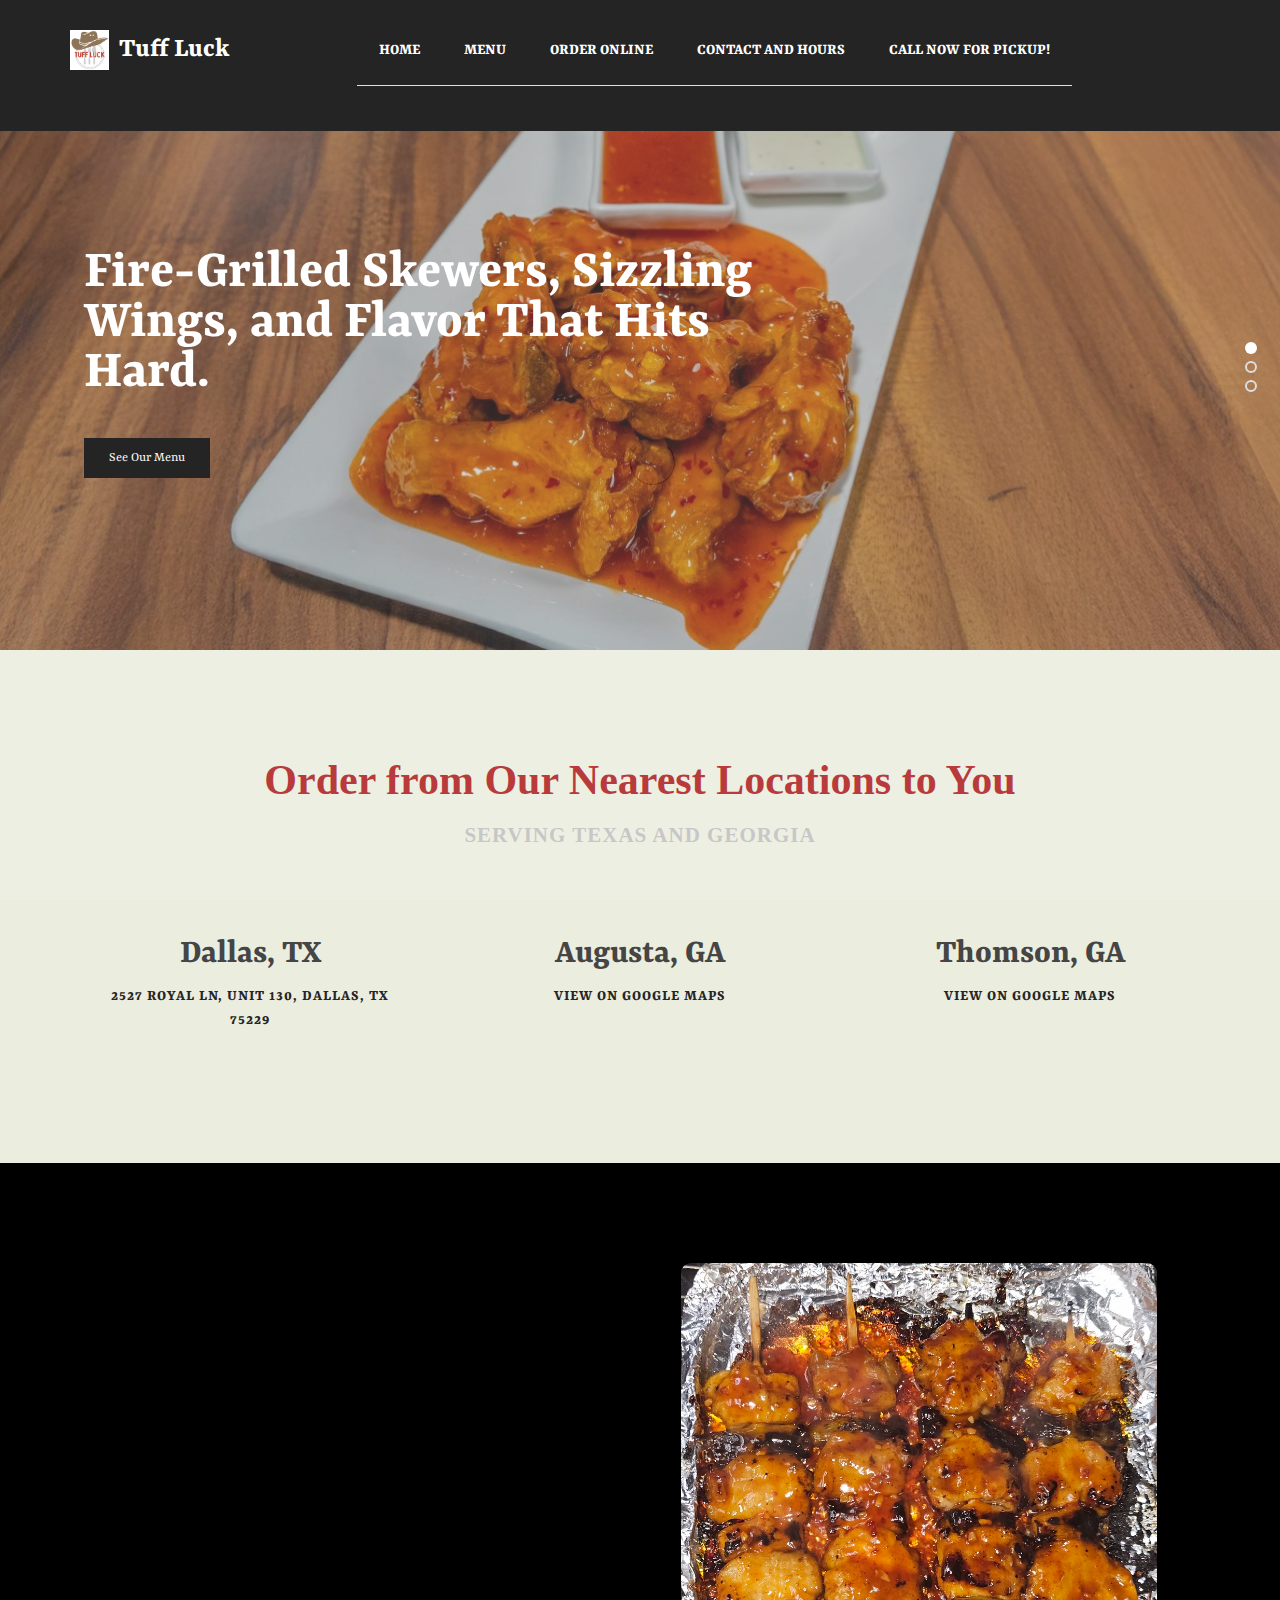
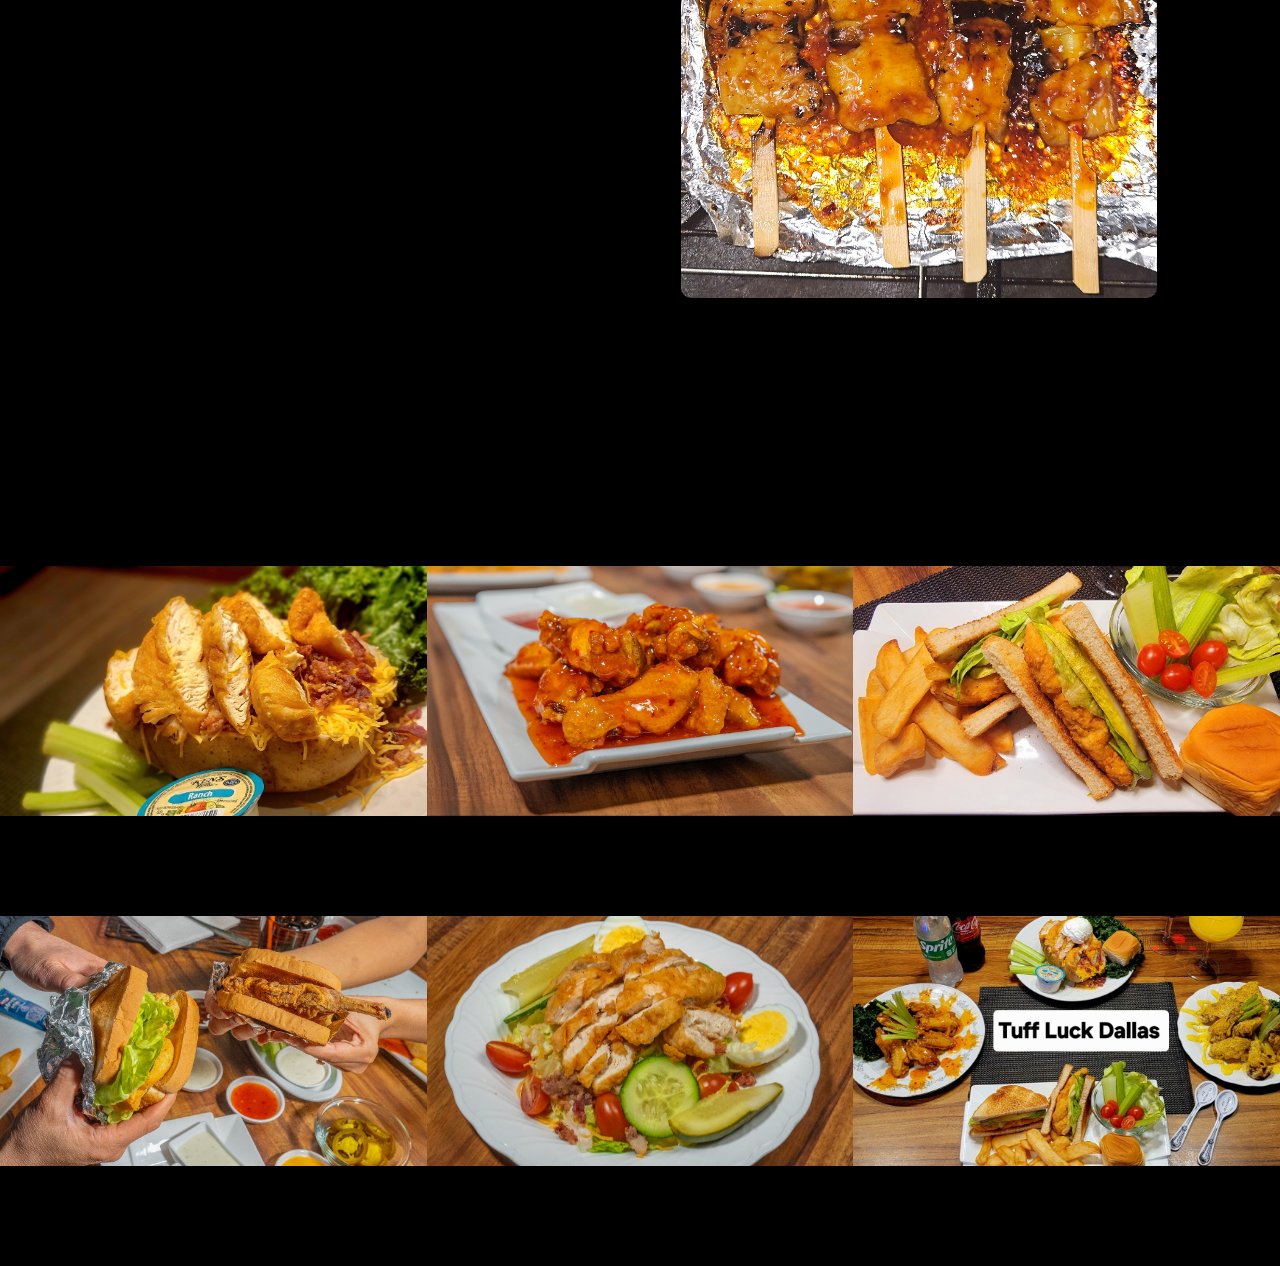
==== index.html @ 0a9823a7 "Update index.html" ====
<html lang="en"></html>
<head>

     <title>Tuff Luck</title>

     <meta charset="UTF-8">
     <meta http-equiv="X-UA-Compatible" content="IE=Edge">
     <meta name="description" content="">
     <meta name="keywords" content="">
     <meta name="author" content="">
     <meta name="viewport" content="width=device-width, initial-scale=1, maximum-scale=1">

     <link rel="stylesheet" href="css/bootstrap.min.css">
     <link rel="stylesheet" href="css/font-awesome.min.css">
     <link rel="stylesheet" href="css/animate.css">
     <link rel="stylesheet" href="css/owl.carousel.css">
     <link rel="stylesheet" href="css/owl.theme.default.min.css">
     <link rel="stylesheet" href="css/magnific-popup.css">

     <!-- MAIN CSS -->
     <link rel="stylesheet" href="css/templatemo-style.css">

</head>
<style>

@media (max-width: 768px) {
    #new-menu .row {
        flex-wrap: wrap; /* Allow items to wrap */
        flex-direction: column-reverse; /* Place the image below the text */
        text-align: center; /* Center align text */
    }

    #new-menu .col-md-6 {
        width: 100% !important; /* Make each section full width */
        padding: 0 15px; /* Add some padding */
    }

    #new-menu .menu-thumb img {
        max-width: 100%; /* Ensure image scales properly */
        height: auto;
        margin: 0 auto;
    }

    #new-menu h4 {
        font-size: 3em; /* Adjust font size for better mobile readability */
    }
}


     img {
     max-width: 100%;
     height: auto;
     }


      /* Navbar background color */
      .navbar {
            background-color: #a73535; /* Dark background color */
        }

        /* Navbar brand styling */
        .navbar-brand {
            display: flex;
            align-items: center;
            font-size: 6vw; /* Dynamically scale the font size */
        }

        .navbar-brand img {
            max-height: 40px;
            margin-right: 10px;
        }
        li {
    margin-bottom: 20px;
    padding-bottom: 10px;
    border-bottom: 1px solid #ddd;
}




        /* Mobile-friendly adjustments */
        @media (max-width: 768px) {
            .navbar-brand {
                font-size: 7vw; /* Adjust for smaller screens */
            }
        }

        @media (max-width: 480px) {
            .navbar-brand {
                font-size: 8vw; /* Make logo text smaller for very small screens */
            }
        }

     /* Ensure carousel images also resize well */
     .owl-carousel .item img {
     width: 100%;
     height: auto;
     }

     .section-title h2 {
    color: rgb(173, 26, 26) !important; /* Ensures text color changes */
}

/* Change font color of Top Signature Dishes */
#menu .section-title h2 {
    color: #ffffff !important; /* Dark red color */
}


#team {
        background-color: #ebeddf; /* Change to your desired color */
        background-size: cover;
    }


     

     

</style>
<body>

     <!-- PRE LOADER -->
     <section class="preloader">
          <div class="spinner">

               <span class="spinner-rotate"></span>
               
          </div>
     </section>


     <!-- MENU -->
     <section class="navbar custom-navbar navbar-fixed-top" role="navigation">
          <div class="container">

               <div class="navbar-header">
                    <button class="navbar-toggle" data-toggle="collapse" data-target=".navbar-collapse">
                         <span class="icon icon-bar"></span>
                         <span class="icon icon-bar"></span>
                         <span class="icon icon-bar"></span>
                    </button>

                      <!-- Logo Text Here with Logo Image -->
                <a href="index.html" class="navbar-brand">
                    <img src="images/logo.png" alt="Tuff Luck Logo" style= "color: rgb(236, 231, 156)">Tuff Luck
                </a>
            </div>
               <!-- MENU LINKS -->
               <div class="collapse navbar-collapse">
                    <ul class="nav navbar-nav navbar-nav-first">
                         <li><a href="index.html" class="smoothScroll">Home</a></li>
                         <li><a href="menu.html" class="smoothScroll">Menu</a></li>
                         <li><a href="order.html" class="smoothScroll">Order Online</a></li>
                         <li><a href="hours.html" class="smoothScroll">Contact and Hours</a></li>
                         <li><a href="tel:+2142380145" class="smoothScroll">Call Now For Pickup!</a></li>

                         
                    </ul>

                    
               </div>

          </div>
     </section>

     


     <!-- HOME -->
     <section id="home" class="slider" data-stellar-background-ratio="0.5">
          <div class="row">
                    <div class="owl-carousel owl-theme">
                         <div class="item item-first">
                              <div class="caption">
                                   <div class="container">
                                        <div class="col-md-8 col-sm-12">
                                             <h1>Fire-Grilled Skewers, Sizzling Wings, and Flavor That Hits Hard. </h1>
                                             <a href="menu.html" class="section-btn btn btn-default smoothScroll">See Our Menu</a>
                                        </div>
                                   </div>
                              </div>
                         </div>

                         <div class="item item-second">
                              <div class="caption">
                                   <div class="container">
                                        <div class="col-md-8 col-sm-12">
                                             <h3>Want to pickup or get it delivered?</h3>
                                             <h1>We offer delivering top-notch meals like korean chicken skewers, juicy wings, loaded potatoes, and more straight to your door.</h1>
                                             <a href="order.html" class="section-btn btn btn-default smoothScroll">Order Now</a>
                                        </div>
                                   </div>
                              </div>
                         </div>

                         <div class="item item-third">
                              <div class="caption">
                                   <div class="container">
                                        <div class="col-md-8 col-sm-12">
                                             <h3>View Our Hours</h3>
                                             <h1>Casual Dining, Bold Bites—Pull Up a Seat & Dig In.</h1>
                                             <a href="hours.html" class="section-btn btn btn-default smoothScroll">Hours</a>
                                        </div>
                                   </div>
                              </div>
                         </div>
                    </div>

          </div>
     </section>


 
<!-- TEAM -->
<section id="team" data-stellar-background-ratio="0.5">
     <div class="container">
          <div class="row">

               <div class="col-md-12 col-sm-12">
                    <div class="section-title wow fadeInUp" data-wow-delay="0.1s" style="font-family: Optima;">
                         <h2>Order from Our Nearest Locations to You</h2>
                         <h4>Serving Texas and Georgia</h4>
                    </div>
               </div>

               <div class="col-md-4 col-sm-4">
                    <div class="team-info">
                        <h3>Dallas, TX</h3>
                        <p><a href="https://maps.app.goo.gl/LNGRseP69f5DYetS9" target="_blank">2527 Royal Ln, UNIT 130, Dallas, TX 75229</a></p>
                    </div>
                </div>

                <div class="col-md-4 col-sm-4">
                    <div class="team-info">
                        <h3>Augusta, GA</h3>
                        <p><a href="https://www.google.com/maps?q=Augusta,+GA" target="_blank">View on Google Maps</a></p>
                    </div>
                </div>

                <div class="col-md-4 col-sm-4">
                    <div class="team-info">
                        <h3>Thomson, GA</h3>
                        <p><a href="https://www.google.com/maps?q=Thomson,+GA" target="_blank">View on Google Maps</a></p>
                    </div>
                </div>

          </div>
     </div>
</section>


<!-- NEW MENU ITEM -->
<section id="new-menu" data-stellar-background-ratio="0.5" style="padding-top: 100px;padding-bottom: 30px;">
     <div class="container">
         <div class="row" style="display: flex; align-items: center; flex-wrap: nowrap;">
             <!-- Text Column -->
             <div class="col-md-6" style="text-align: left; padding-right: 5%; padding-left: 2%; flex: 1;">
                 <div class="section-title wow fadeInUp" data-wow-delay="0.1s">
                     <h2 style="color: rgb(236, 231, 156) !important; font-size: 1.7em; font-family: Optima;">
                         <i>Introducing Our Latest Korean Streetfood Creation - </i>
                     </h2>
                     <h4 style="color: rgb(255, 255, 255); font-size: 5em; text-transform: none;">
                         Angry Fire Chicken Skewers
                     </h4>
                     <h2 style="color: rgb(255, 112, 72) !important; font-size: 2em; font-family: Optima;">
                         inspired by the spice and tang of cultural Korean flavours.
                     </h2>
                 </div>
             </div>
 
             <!-- Image Column -->
             <div class="col-md-6" style="display: flex; justify-content: flex-end; flex: 1;">
                 <div class="menu-thumb">
                     <a href="images/IMG_3928.JPG" class="image-popup" title="Angry Fire Chicken Skewers">
                         <img src="images/IMG_3928.JPG" class="img-responsive" alt="Angry Fire Chicken Skewers" 
                              style="max-width: 90%; height: auto; object-fit: contain; border-radius: 10px;">
                     </a>
                 </div>
             </div>
         </div>
     </div>
 </section>
 
 
 
                <!-- Menu Item 2 -->
               
                <!-- Menu Item 3 -->
              
                </div>
            </div>
    </section>
    
   


     <!-- MENU-->
     <section id="menu" data-stellar-background-ratio="0.5">
          <div class="container">
               <div class="row">

                    <div class="col-md-12 col-sm-12">
                         <div class="section-title wow fadeInUp" data-wow-delay="0.1s">
                              <h2>Top Signature Dishes</h2>
                              <h4>Lunch & Dining</h4>
                         </div>
                    </div>

                    <div class="col-md-4 col-sm-6">
                         <!-- MENU THUMB -->
                         <div class="menu-thumb">
                              <a href="images/IMG2249.JPG" class="image-popup" title="American Breakfast">
                                   <img src="images/IMG2249.JPG" class="img-responsive" alt="">

                                   <div class="menu-info">
                                        <div class="menu-item">
                                             <h3>Fried Chicken Tater</h3>
                                             <p>Potato / Cheese / Bacon / Fried Chicken / Butter</p>
                                        </div>
                                        <div class="menu-price">
                                             <span>$12.99</span>
                                        </div>
                                   </div>
                              </a>
                         </div>
                    </div>

                    <div class="col-md-4 col-sm-6">
                         <!-- MENU THUMB -->
                         <div class="menu-thumb">
                              <a href="images/IMG2235.JPG" class="image-popup" title="Self-made Salad">
                                   <img src="images/IMG2235.JPG" class="img-responsive" alt="">

                                   <div class="menu-info">
                                        <div class="menu-item">
                                             <h3>10 Piece Wings</h3>
                                             <p>Fried Wings / Sauce of Choice</p>
                                        </div>
                                        <div class="menu-price">
                                             <span>$12.49</span>
                                        </div>
                                   </div>
                              </a>
                         </div>
                    </div>

                    <div class="col-md-4 col-sm-6">
                         <!-- MENU THUMB -->
                         <div class="menu-thumb">
                              <a href="images/IMG2246.JPG" class="image-popup" title="Chinese Noodle">
                                   <img src="images/IMG2246.JPG" class="img-responsive" alt="">

                                   <div class="menu-info">
                                        <div class="menu-item">
                                             <h3>Fried Chicken Sandwich</h3>
                                             <p>Fried Chicken / Lettuce / Pickle / Fries</p>
                                        </div>
                                        <div class="menu-price">
                                             <span>$7.39</span>
                                        </div>
                                   </div>
                              </a>
                         </div>
                    </div>

                    <div class="col-md-4 col-sm-6">
                         <!-- MENU THUMB -->
                         <div class="menu-thumb">
                              <a href="images/IMG2236.JPG" class="image-popup" title="Rice Soup">
                                   <img src="images/IMG2236.JPG" class="img-responsive" alt="">

                                   <div class="menu-info">
                                        <div class="menu-item">
                                             <h3>Pork Chop Sandwich</h3>
                                             <p>Fried Pork Chop</p>
                                        </div>
                                        <div class="menu-price">
                                             <span>$7.39</span>
                                        </div>
                                   </div>
                              </a>
                         </div>
                    </div>

                    <div class="col-md-4 col-sm-6">
                         <!-- MENU THUMB -->
                         <div class="menu-thumb">
                              <a href="images/SALAD.png" class="image-popup" title="Project title">
                                   <img src="images/SALAD.png" class="img-responsive" alt="">

                                   <div class="menu-info">
                                        <div class="menu-item">
                                             <h3>Fried Chicken Salad</h3>
                                             <p> Chicken / Cheese / Bacon Bits / Toppings </p>
                                        </div>
                                        <div class="menu-price">
                                             <span>$11.59</span>
                                        </div>
                                   </div>
                              </a>
                         </div>
                    </div>

                    <div class="col-md-4 col-sm-6">
                         <!-- MENU THUMB -->
                         <div class="menu-thumb">
                              <a href="images/IMG2251.JPG" class="image-popup" title="Project title">
                                   <img src="images/IMG2251.JPG" class="img-responsive" alt="">

                                   <div class="menu-info">
                                        <div class="menu-item">
                                             <h3>Dinner For All</h3>
                                             <p>Wings, Fried Chicken Tater, Honey Mustard Wings, Fried Chicken Sandwich</p>
                                        </div>
                                        <div class="menu-price">
                                        </div>
                                   </div>
                              </a>
                         </div>
                    </div>


               </div>
          </div>
     </section>



     <!-- SCRIPTS -->
     <script src="js/jquery.js"></script>
     <script src="js/bootstrap.min.js"></script>
     <script src="js/jquery.stellar.min.js"></script>
     <script src="js/wow.min.js"></script>
     <script src="js/owl.carousel.min.js"></script>
     <script src="js/jquery.magnific-popup.min.js"></script>
     <script src="js/smoothscroll.js"></script>
     <script src="js/custom.js"></script>

</body>
</html>
---- css/templatemo-style.css ----
/*

Eatery Cafe Template 

http://www.templatemo.com/tm-515-eatery

*/

@import url('https://fonts.googleapis.com/css2?family=Rasa:wght@400;700&display=swap');


  body {
    background-color: #000000; /* Black background */
    color: #ffffff; /* White text */
    font-family: 'Rasa', serif;
    overflow-x: hidden;
}

h1, h2, h3, p {
  color: #ffffff; /* Ensures all text is white */
}

a {
  color: #00ffff; /* Light blue links for visibility */
}

button {
  background-color: #000000; /* Dark gray buttons */
  color: #ffffff; /* White text on buttons */
  border: 1px solid #ffffff; /* White border for contrast */
}

.navbar {
  background-color: #000000 !important; /* Black background */
  color: #ffffff !important; /* White text */
}

.navbar a, .navbar-brand, .nav-link {
  color: #ffffff !important; /* White text for links */
}

.navbar a:hover, .nav-link:hover {
  color: #8b1b0c !important; /* Light blue on hover */
}






/*---------------------------------------
   TYPOGRAPHY              
-----------------------------------------*/

h1,h2,h3,h4,h5,h6 {
  font-weight: bold;
  line-height: inherit;
}

h1 {
  color: #252525;
  font-size: 4em;
  line-height: 50px;
}

h2 {
  color: #ffffff;
  font-size: 3em;
  padding-bottom: 10px;
}

h3 {
  font-size: 2.5em;
  margin-bottom: 0;
}

h3,
h3 a {
  color: #454545;
}

p {
  color: #757575;
  font-size: 16px;
  font-weight: normal;
  line-height: 24px;
}



/*---------------------------------------
   GENERAL               
-----------------------------------------*/

html{
  -webkit-font-smoothing: antialiased;
}

a {
  color: #252525;
  -webkit-transition: 0.5s;
  transition: 0.5s;
  text-decoration: none !important;
}

a:hover, a:active, a:focus {
  color: #ce3232;
  outline: none;
}

::-webkit-scrollbar{
  width: 8px;
  height: 8px;
}

::-webkit-scrollbar-thumb {
  cursor: pointer;
  background: #000000;
}

.section-title {
  padding-bottom: 40px;
}

.section-title h2 {
  margin: 0;
}

.section-title h4 {
  color: #bfbdbd;
  font-size: 13px;
  letter-spacing: 1px;
  text-transform: uppercase;
  margin-top: 0;
}

.overlay {
  background: rgba(0,0,0,0.5);
  position: absolute;
  top: 0;
  right: 0;
  bottom: 0;
  left: 0;
  width: 100%;
  height: 100%;
}

section {
  position: relative;
  padding: 100px 0;
}

.team-info p a {
  font-size: 1.3em; /* Adjust size as needed */
  font-weight: bold;
}
#team .section-title h4 {
  font-size: 1.5em; /* Adjust this value as needed */
  font-weight: bold; /* Optional: make it stand out even more */
}



#team, 
#menu,
#testimonial {
  text-align: center;
}

.about-image img,
.team-thumb img {
  width: 100%;
}

#google-map iframe {
  border: 0;
  width: 100%;
  height: 390px;
}



/*---------------------------------------
   BUTTONS               
-----------------------------------------*/

.section-btn {
  background: #070707;
  border-radius: 0;
  border: 0;
  color: #f9f9f9;
  font-size: inherit;
  font-weight: normal;
  padding: 10px 25px;
  transition: 0.5s 0.2s;
}



/*---------------------------------------
     PRE LOADER              
-----------------------------------------*/

.preloader {
  position: fixed;
  top: 0;
  left: 0;
  width: 100%;
  height: 100%;
  z-index: 99999;
  display: flex;
  flex-flow: row nowrap;
  justify-content: center;
  align-items: center;
  background: none repeat scroll 0 0 #ffffff;
}

.spinner {
  border: 1px solid transparent;
  border-radius: 3px;
  position: relative;
}

.spinner:before {
  content: '';
  box-sizing: border-box;
  position: absolute;
  top: 50%;
  left: 50%;
  width: 45px;
  height: 45px;
  margin-top: -10px;
  margin-left: -10px;
  border-radius: 50%;
  border: 1px solid #575757;
  border-top-color: #ffffff;
  animation: spinner .9s linear infinite;
}

@-webkit-@keyframes spinner {
  to {transform: rotate(360deg);}
}

@keyframes spinner {
  to {transform: rotate(360deg);}
}



/*---------------------------------------
    MENU              
-----------------------------------------*/

.custom-navbar {
  border: none;
  margin-bottom: 0;
  padding: 25px 0;
}

.custom-navbar .navbar-brand {
  color: #ffffff;
  font-size: 28px;
  font-weight: bold;
}

.custom-navbar .navbar-brand span {
  color: #ce3232;
}

.top-nav-collapse {
  background: #ffffff;
}

.custom-navbar .navbar-nav.navbar-nav-first {
  margin-left: 8em;
}

.custom-navbar .navbar-nav.navbar-right li a {
  padding-right: 12px;
  padding-left: 12px;
}

.custom-navbar .navbar-nav.navbar-right .section-btn {
  display: inline-block;
  margin: 0.2em 0 0 1em;
}

.custom-navbar .navbar-nav.navbar-right .section-btn:hover {
  background: #292929;
  color: #ffffff;
}

.custom-navbar .navbar-nav.navbar-right .section-btn:focus {
  color: #ffffff;
}

.custom-navbar .navbar-nav.navbar-right .section-btn a {
  padding: 10px 25px;
}

.custom-navbar .nav .section-btn a:hover {
  color: #ffffff;
}

.custom-navbar .nav li a {
  font-size: 16px;
  font-weight: bold;
  color: #ffffff;
  padding-right: 22px;
  padding-left: 22px;
  text-transform: uppercase;
}

.custom-navbar .nav li a:hover {
  background: transparent;
  color: #ce3232;
}

.custom-navbar .navbar-nav > li > a:hover,
.custom-navbar .navbar-nav > li > a:focus {
  background-color: transparent;
}

.custom-navbar .nav li.active > a {
  background-color: transparent;
  color: #ce3232;
}

.custom-navbar .navbar-toggle {
  border: none;
  padding-top: 10px;
}

.custom-navbar .navbar-toggle {
  background-color: transparent;
}

.custom-navbar .navbar-toggle .icon-bar {
  background: #252525;
  border-color: transparent;
}

@media(min-width:768px) {
  .custom-navbar {
    border-bottom: 0;
    background: 0 0; 
  }

  .custom-navbar.top-nav-collapse {
    background: #ffffff;
    -webkit-box-shadow: 0 1px 30px rgba(0, 0, 0, 0.1);
    -moz-box-shadow: 0 1px 30px rgba(0, 0, 0, 0.1);
    box-shadow: 0 1px 30px rgba(0, 0, 0, 0.1);
    padding: 12px 0;
  }

  .top-nav-collapse .navbar-brand {
    color: #454545;
  }

  .top-nav-collapse .nav li a {
    color: #575757;
  }

  .top-nav-collapse .nav .section-btn a {
    color: #ffffff;
  }
}



/*---------------------------------------
    HOME              
-----------------------------------------*/

#home {
  padding: 0;
}
.menu-thumb img {
  height: 250px; /* Ensures all images have the same height */
  object-fit: cover; /* Crops the image if necessary */
  width: 100%;
}
.menu-thumb {
  min-height: 350px;
}


#home h1 {
  color: #ffffff;
  padding-bottom: 30px;
}

#home h3 {
  color: #f9f9f9;
  font-size: 18px;
  line-height: inherit;
  letter-spacing: 2px;
  text-transform: uppercase;
  margin: 0;
}

@media (min-width: 768px) {
  .slider .col-md-8 {
    padding-left: 0;
  }
}

.slider .owl-dots {
  position: absolute;
  top: 50%;
  right: 2em;
  justify-content: center;
}

.owl-theme .owl-dots .owl-dot {
  display: block;
}

.owl-theme .owl-dots .owl-dot span {
  width: 12px;
  height: 12px;
  margin: 7px 10px;
  border: 2px solid #d9d9d9;
  background: transparent;
  display: block;
  -webkit-backface-visibility: visible;
  transition: opacity 200ms ease;
  border-radius: 30px;
}

.owl-theme .owl-dots .owl-dot.active span, .owl-theme .owl-dots .owl-dot:hover span {
  background-color: #ffffff;
  border-color: transparent;
}

.slider .caption {
  display: flex;
  justify-content: center;
  flex-direction: column;
  text-align: left;
  background-color: rgba(20,20,20,0.2);
  height: 100%;
  color: #fff;
  cursor: e-resize;
  padding: 4em 0 0 2em;
}

.slider .item {
  background-position: inherit;
  background-repeat: no-repeat;
  background-attachment: local;
  background-size: cover;
  height: 650px;
}

.slider .item-first {
  background-image: url(../images/IMG2234.JPG);
}

.slider .item-second {
  background-image: url(../images/IMG2249.JPG);
}

.slider .item-third {
  background-image: url(../images/IMG2236.JPG);
}


.slider .item-first .section-btn {
  background: #000000;
}

.slider .item-first .section-btn:hover {
  background: #6e0000;
  color: white
}

.slider .item-second .section-btn {
  background: #000000;
}

.slider .item-second .section-btn:hover {
  background: #6e0000;
  color: white

}

.slider .item-third .section-btn {
  background: #000000;
}

.slider .item-third .section-btn:hover,
.slider .item-third .section-btn:focus {
  background: #6e0000;
  color: #ffffff;
}



/*---------------------------------------
    ABOUT              
-----------------------------------------*/

#about {
  padding-bottom: 0;
}

.about-info {
  padding: 0 6em 5em 0;
}

.about-info .section-title {
  padding-bottom: 20px;
}

.about-image {
  position: absolute;
}



/*---------------------------------------
    TEAM              
-----------------------------------------*/

#team {
  background: #f9f9f9;
}

.team-thumb {
  position: relative;
  overflow: hidden;
  cursor: pointer;
}

.team-info {
  padding: 10px 30px 20px 30px;
}

.team-thumb .team-hover {
  position: absolute;
  background: #1c1c1c;
  width: 100%;
  height: 100%;
  top: 0;
  right: 0;
  bottom: 0;
  left: 0;
  text-align: center;
  opacity: 0;
  transform: translateY(100%);
  transition: 0.5s 0.2s;
}

.team-thumb:hover .team-hover {
  opacity: 0.95;
  transition-delay: 0.3s;
  transform: translateY(0);
}

.team-thumb img {
  transition: 0.5s 0.2s;
}

.team-thumb:hover img {
  transform: scale(1.2);
}

.team-thumb .social-icon li a {
  background: #292929;
  border-radius: 100%;
  width: 50px;
  height: 50px;
  line-height: 50px;
  color: #d9d9d9;
  font-size: 20px;
  margin: 15px 5px 0 5px;
}

.team-thumb .team-item {
  position: absolute;
  top: 50%;
  left: 50%;
  -webkit-transform: translate(-50%,-50%);
  -moz-transform: translate(-50%,-50%);
  transform: translate(-50%,-50%);
}

.team-item h4 {
  color: #ffffff;
}

.team-info p {
  color: #bfbdbd;
  font-size: 12px;
  font-weight: bold;
  letter-spacing: 1px;
  text-transform: uppercase;
  margin-top: 5px;
}



/*---------------------------------------
   MENU              
-----------------------------------------*/

#menu {
  padding-bottom: 0;
}

#menu .container {
  width: 100%;
}

#menu .col-md-4 {
  margin: 0;
  padding: 0;
}

.menu-thumb img {
  width: 100%;
  transition: 0.5s;
}

.menu-thumb:hover img {
  transform: scale(1.15);
}

#menu .menu-thumb {
  overflow: hidden;
  position: relative;
  cursor: pointer;
  width: 102%;
}

.menu-thumb .menu-info {
  position: absolute;
  top: 60%;
  left: 0px;
  right: 0px;
  bottom: 0px;
  text-align: left;
  padding: 25px 30px;
  transition: 0.5s 0.2s;
}

.menu-info .menu-item {
  float: left;
}

.menu-info .menu-price {
  float: right;
}

.menu-info .menu-price span {
  font-size: 20px;
  font-weight: bold;
  line-height: normal;
  display: block;
  margin-top: 10px;
}

.menu-thumb .menu-info h3,
.menu-thumb .menu-info p,
.menu-thumb .menu-info span {
  transform: translateY(100%);
  opacity: 0;
  display: block;
  transition: 0.5s 0.2s;
  color: #ffffff;
  z-index: 2;
  position: relative;
}

.menu-thumb .menu-info h3 {
  margin-top: 0;
}

.menu-thumb .menu-info p {
  color: #d9d9d9;
  text-transform: uppercase;
  font-size: 10px;
  font-weight: bold;
  letter-spacing: 1px;
}

.menu-thumb:hover .menu-info h3,
.menu-thumb:hover .menu-info p,
.menu-thumb:hover .menu-info span {
  transform: translateY(0px);
  opacity: 1;
}

.menu-thumb:hover .menu-info {
  background: rgba(0,0,0,0.8);
}



/*---------------------------------------
    TESTIMONIAL             
-----------------------------------------*/

#testimonial {
  background: url('../images/testimonial-bg.jpg') center center no-repeat;
  background-size: cover;
}

#testimonial .owl-dots {
  position: relative;
  top: 0;
  right: 0;
  justify-content: center;
}

#testimonial .owl-theme .owl-dots .owl-dot,
#testimonial .owl-theme .owl-dots .owl-dot span {
  display: inline-block;
}

#testimonial .owl-theme .owl-dots .owl-dot span {
  margin: 20px 5px;
}

#testimonial h2 {
  color: #ffffff;
}

#testimonial p,
.tst-author h4,
.tst-author span {
  display: inline;
}

#testimonial p {
  color: #d9d9d9;
  font-size: 20px;
  line-height: 35px;
}

.tst-author {
  margin-top: 20px;
}

.tst-author h4,
.tst-author span {
  color: #b2b2b2;
}

.tst-author span {
  margin-left: 5px;
}



/*---------------------------------------
    CONTACT             
-----------------------------------------*/

#contact .section-title {
  padding-bottom: 0;
}

#contact .text-success,
#contact .text-danger {
  display: none;
}

#contact .form-control {
  background: transparent;
  border: 0;
  border-bottom: 1px solid #dddddd;
  border-radius: 0;
  box-shadow: none;
  font-size: 14px;
  font-weight: normal;
  margin-bottom: 15px;
  transition: all ease-in-out 0.4s;
}

#contact .form-control:hover,
#contact .form-control:focus {
  border-bottom-color: #c9c9c9;
}

#contact input {
  height: 55px;
}

#contact button#cf-submit {
  background: #0f0f0f;
  border-radius: 0;
  border: 0;
  color: #ffffff;
  font-weight: bold;
  height: 50px;
}

#contact button#cf-submit:hover {
  background: #000000;
  color: #ffffff;
}



/*---------------------------------------
   FOOTER              
-----------------------------------------*/

footer {
  border-top: 1px solid rgba(0,0,0,0.05);
  padding: 120px 0;
  padding-bottom: 80px;
}

footer .section-title {
  padding-bottom: 10px;
}

footer h2 {
  font-size: 20px;
}

footer a,
footer p {
  color: #909090;
}

footer strong {
  color: #d9d9d9;
}

footer address p {
  margin-bottom: 0;
}

.footer-info,
footer .social-icon {
  margin-top: 20px;
}

.footer-open-hour {
  background: #ce3232;
  background: url('../images/footer-open-hour-bg.jpg') center center no-repeat;
  background-size: cover;
  border-radius: 20px;
  margin-top: 0;
  padding: 40px 0 40px 80px;
  overflow: hidden;
  position: relative;
  z-index: 22;
  right: 20px;
  bottom: 20px;
}

.footer-open-hour::after {
  background: rgba(29,29,29,0.85);
  content: "";
  position: absolute;
  top: 0;
  right: 0;
  bottom: 0;
  left: 0;
  width: 100%;
  height: 100%;
  z-index: -2222;
}

.footer-open-hour h2 {
  color: #ffffff;
}

.footer-open-hour p {
  color: #d9d9d9;
}

.footer-open-hour strong {
  color: #f9f9f9;
}



/*---------------------------------------
   SOCIAL ICON              
-----------------------------------------*/

.social-icon {
  position: relative;
  padding: 0;
  margin: 0;
}

.social-icon li {
  display: inline-block;
  list-style: none;
  margin-bottom: 5px;
}

.social-icon li a {
  border-radius: 100px;
  color: #ce3232;
  font-size: 15px;
  width: 35px;
  height: 35px;
  line-height: 35px;
  text-decoration: none;
  text-align: center;
  transition: all 0.4s ease-in-out;
  position: relative;
}

.social-icon li a:hover {
  background: #ce3232;
  color: #ffffff;
}



/*---------------------------------------
   RESPONSIVE STYLES              
-----------------------------------------*/

@media screen and (max-width: 1170px) {
  .custom-navbar .navbar-nav.navbar-nav-first {
    margin-left: inherit;
  }
}


@media only screen and (max-width: 1200px) {
  .about-info {
    padding-right: 0;
  }

  .about-image {
    position: relative;
  }
}


@media only screen and (max-width: 992px) {
  section {
    padding: 60px 0;
  }

  .custom-navbar .section-btn {
    margin-left: 1em;
  }

  .slider .item {
    background-position: center;
  }

  .about-info {
    padding: 0;
  }

  .team-info {
    margin-bottom: 50px;
  }

  #menu .menu-thumb {
    width: 103%;
  }

  #testimonial {
    background-position: 50% 0 !important;
  }

  #google-map,
  .footer-info {
    margin-bottom: 50px;
  }
}


@media only screen and (min-width: 768px) and (max-width: 991px) {
  .custom-navbar .nav li a {
    padding-right: 10px;
    padding-left: 10px;
  }
}

@media only screen and (max-width: 767px) {
  h1 {
    font-size: 2.5em;
  }

  h1,h2,h3 {
    line-height: normal;
  }

  .custom-navbar {
    background: #ffffff;
    -webkit-box-shadow: 0 1px 30px rgba(0, 0, 0, 0.1);
    -moz-box-shadow: 0 1px 30px rgba(0, 0, 0, 0.1);
    box-shadow: 0 1px 30px rgba(0, 0, 0, 0.1);
    padding: 10px 0;
    text-align: center;
  }

  .custom-navbar .nav li a {
    line-height: normal;
    padding: 10px;
  }

  .custom-navbar .navbar-brand,
  .top-nav-collapse .navbar-brand {
    color: #252525;
    font-weight: 600;
  }

  .custom-navbar .nav li a,
  .top-nav-collapse .nav li a {
    color: #575757;
  }

  .custom-navbar .navbar-nav.navbar-right li {
    display: inline-block;
  }

  .custom-navbar .navbar-nav.navbar-right .section-btn {
    display: block !important;
    width: 50%;
    margin: 10px auto 10px auto;
    padding: 10px;
  }

  .custom-navbar .section-btn a {
    color: #ffffff !important;
  }

  .slider .caption {
    padding: 0;
  }

  .menu-thumb .menu-info {
    top: 80%;
  }

  footer {
    padding: 60px 0;
    padding-bottom: 60px;
  }

  .footer-open-hour {
    right: 0;
    bottom: 0;
    margin-top: 30px;
  }
}


@media only screen and (max-width: 580px) {
  h1 {
    font-size: 2.1em;
  }

  h2 {
    font-size: 2em;
  }

  .menu-thumb .menu-info {
    top: 60%;
  }
}
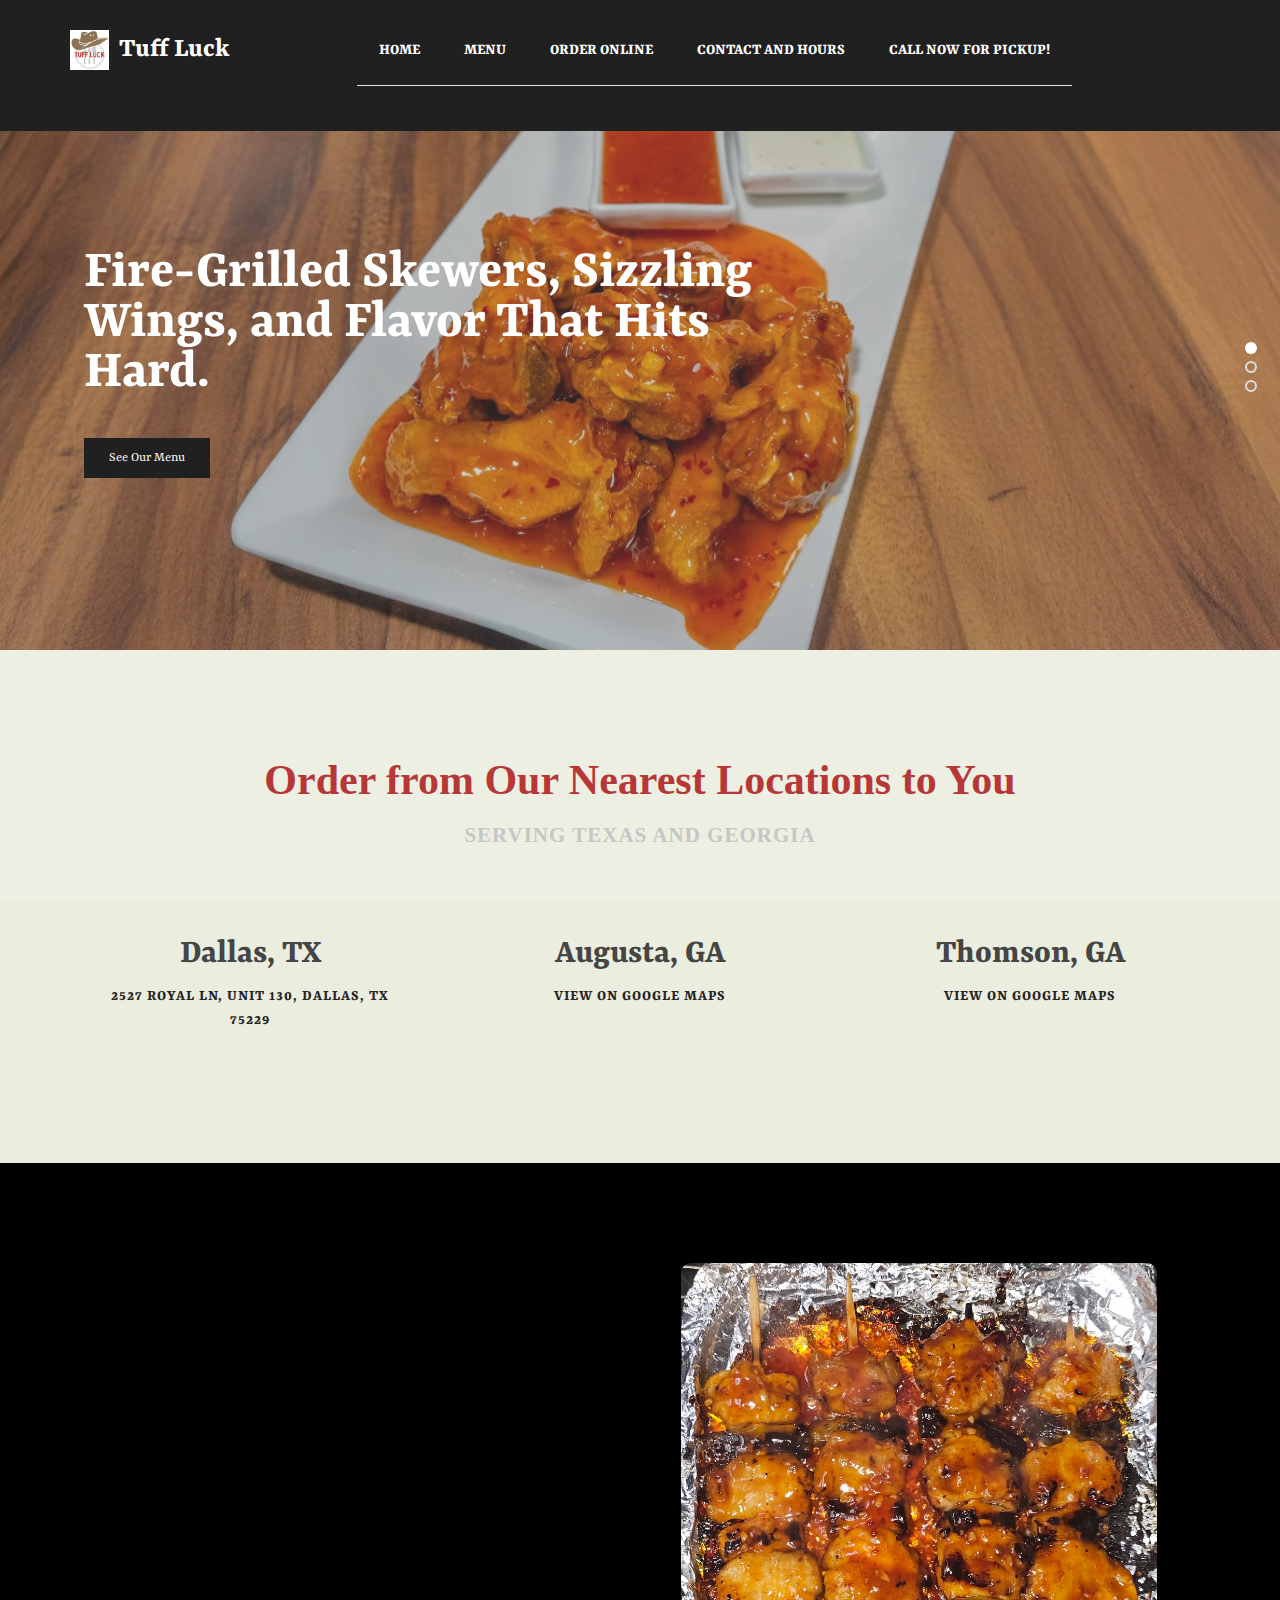
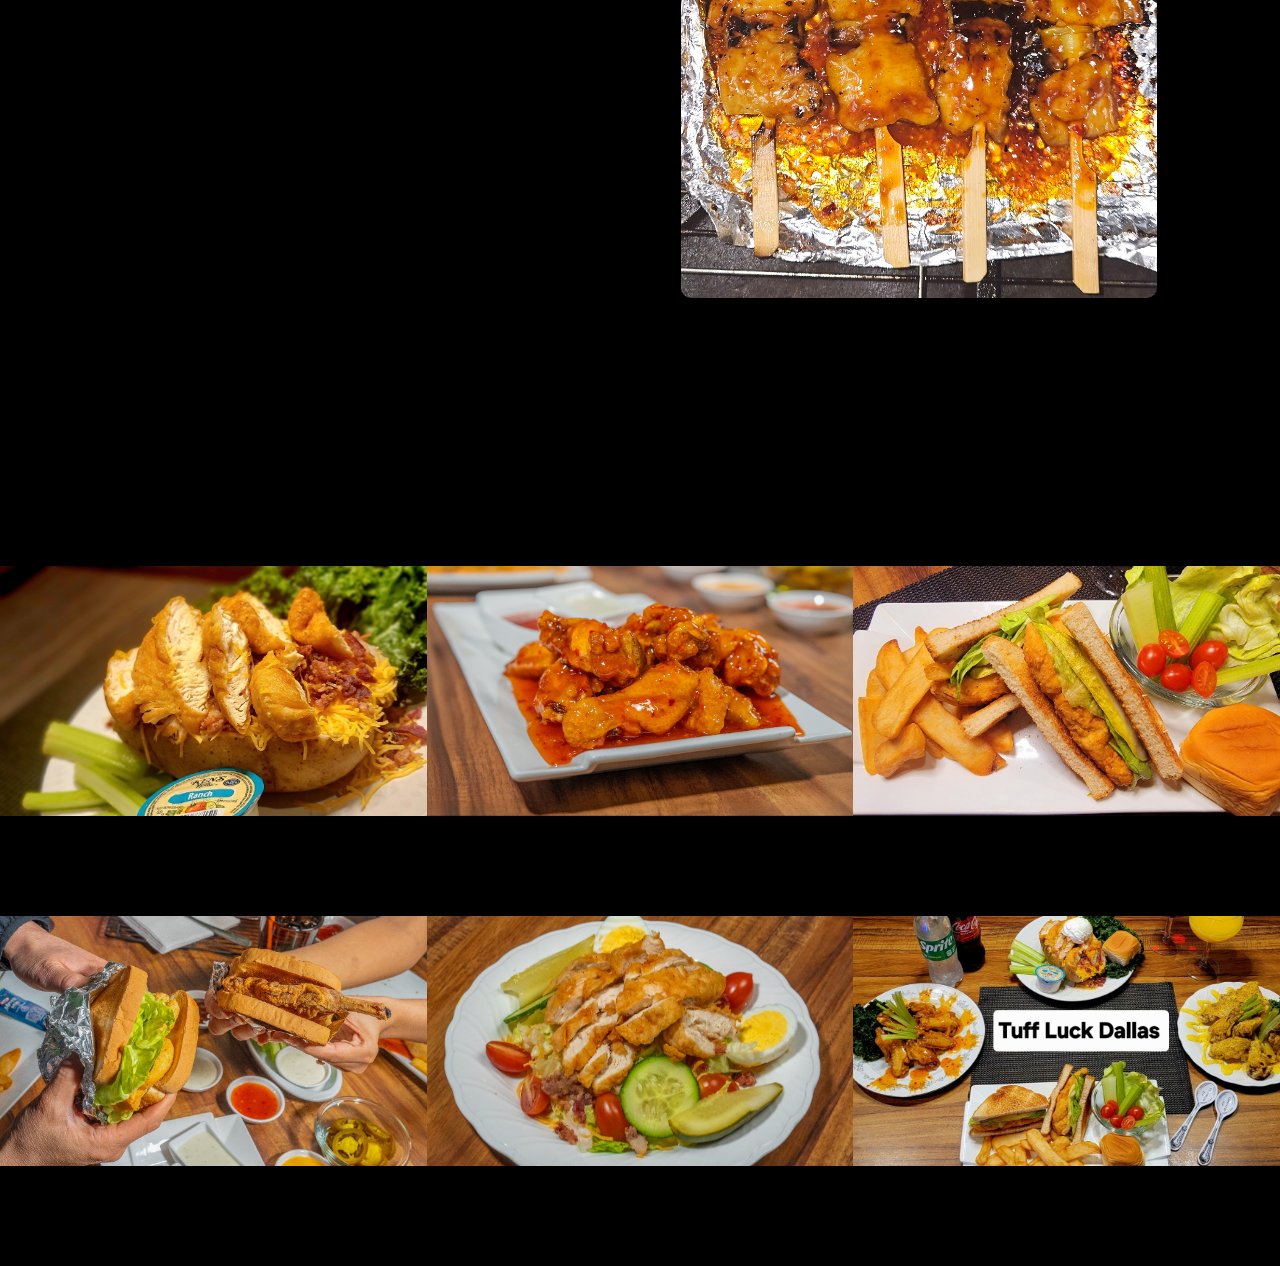
==== commit 2e9411f2: "Update index.html" ====
--- a/index.html
+++ b/index.html
@@ -27,27 +27,33 @@
 
 @media (max-width: 768px) {
     #new-menu .row {
-        flex-wrap: wrap; /* Allow items to wrap */
-        flex-direction: column-reverse; /* Place the image below the text */
-        text-align: center; /* Center align text */
+        flex-direction: column; /* Stack elements vertically */
+        text-align: center; /* Center text */
     }
 
     #new-menu .col-md-6 {
-        width: 100% !important; /* Make each section full width */
-        padding: 0 15px; /* Add some padding */
-    }
-
-    #new-menu .menu-thumb img {
+        width: 100%; /* Make both text and image full width */
+        padding: 0 5%; /* Add some padding for spacing */
+    }
+
+    #new-menu h4 {
+        font-size: 3em; /* Adjust heading size */
+    }
+
+    #new-menu h2 {
+        font-size: 1.5em; /* Adjust subheading size */
+    }
+
+    .menu-thumb {
+        display: flex;
+        justify-content: center;
+    }
+
+    .menu-thumb img {
         max-width: 100%; /* Ensure image scales properly */
         height: auto;
-        margin: 0 auto;
-    }
-
-    #new-menu h4 {
-        font-size: 3em; /* Adjust font size for better mobile readability */
     }
 }
-
 
      img {
      max-width: 100%;
@@ -262,7 +268,7 @@
                      <h2 style="color: rgb(236, 231, 156) !important; font-size: 1.7em; font-family: Optima;">
                          <i>Introducing Our Latest Korean Streetfood Creation - </i>
                      </h2>
-                     <h4 style="color: rgb(255, 255, 255); font-size: 5em; text-transform: none;">
+                     <h4 style="color: rgb(255, 255, 255); font-size: 3em; text-transform: none;">
                          Angry Fire Chicken Skewers
                      </h4>
                      <h2 style="color: rgb(255, 112, 72) !important; font-size: 2em; font-family: Optima;">
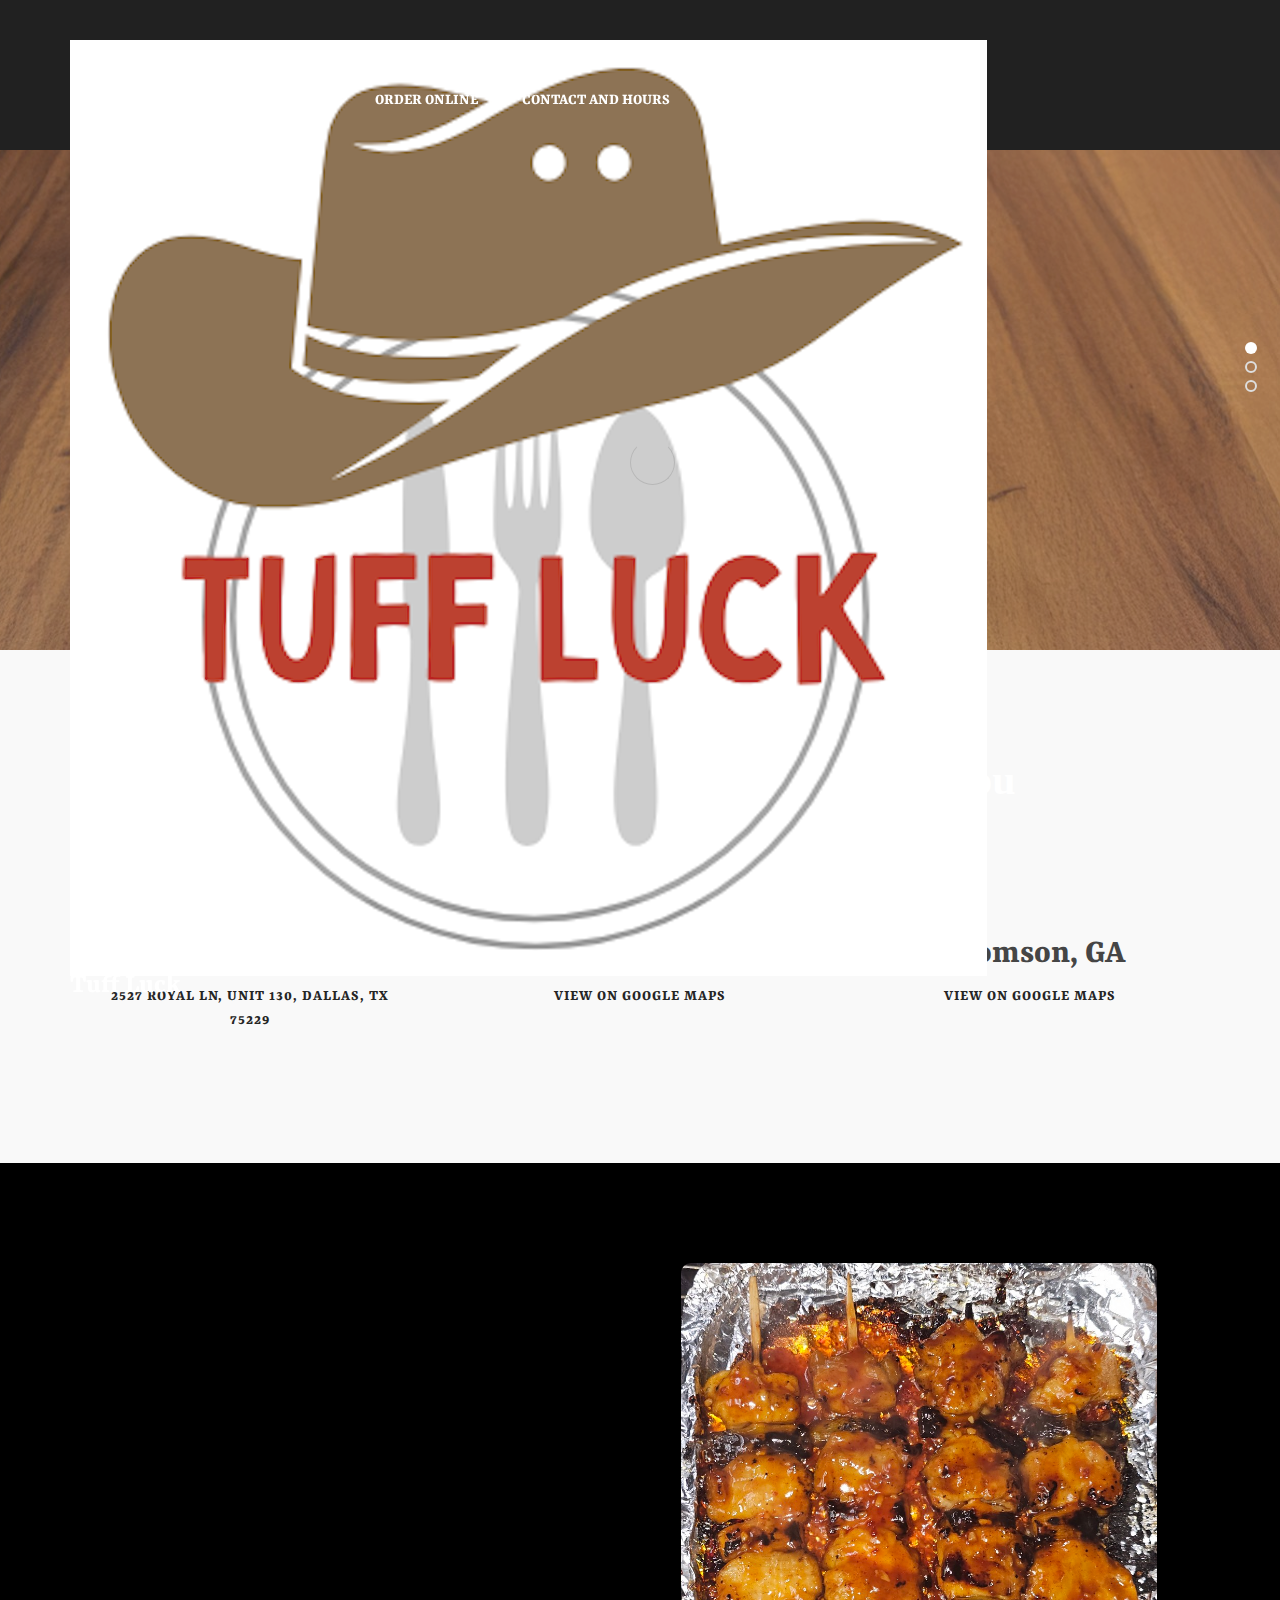
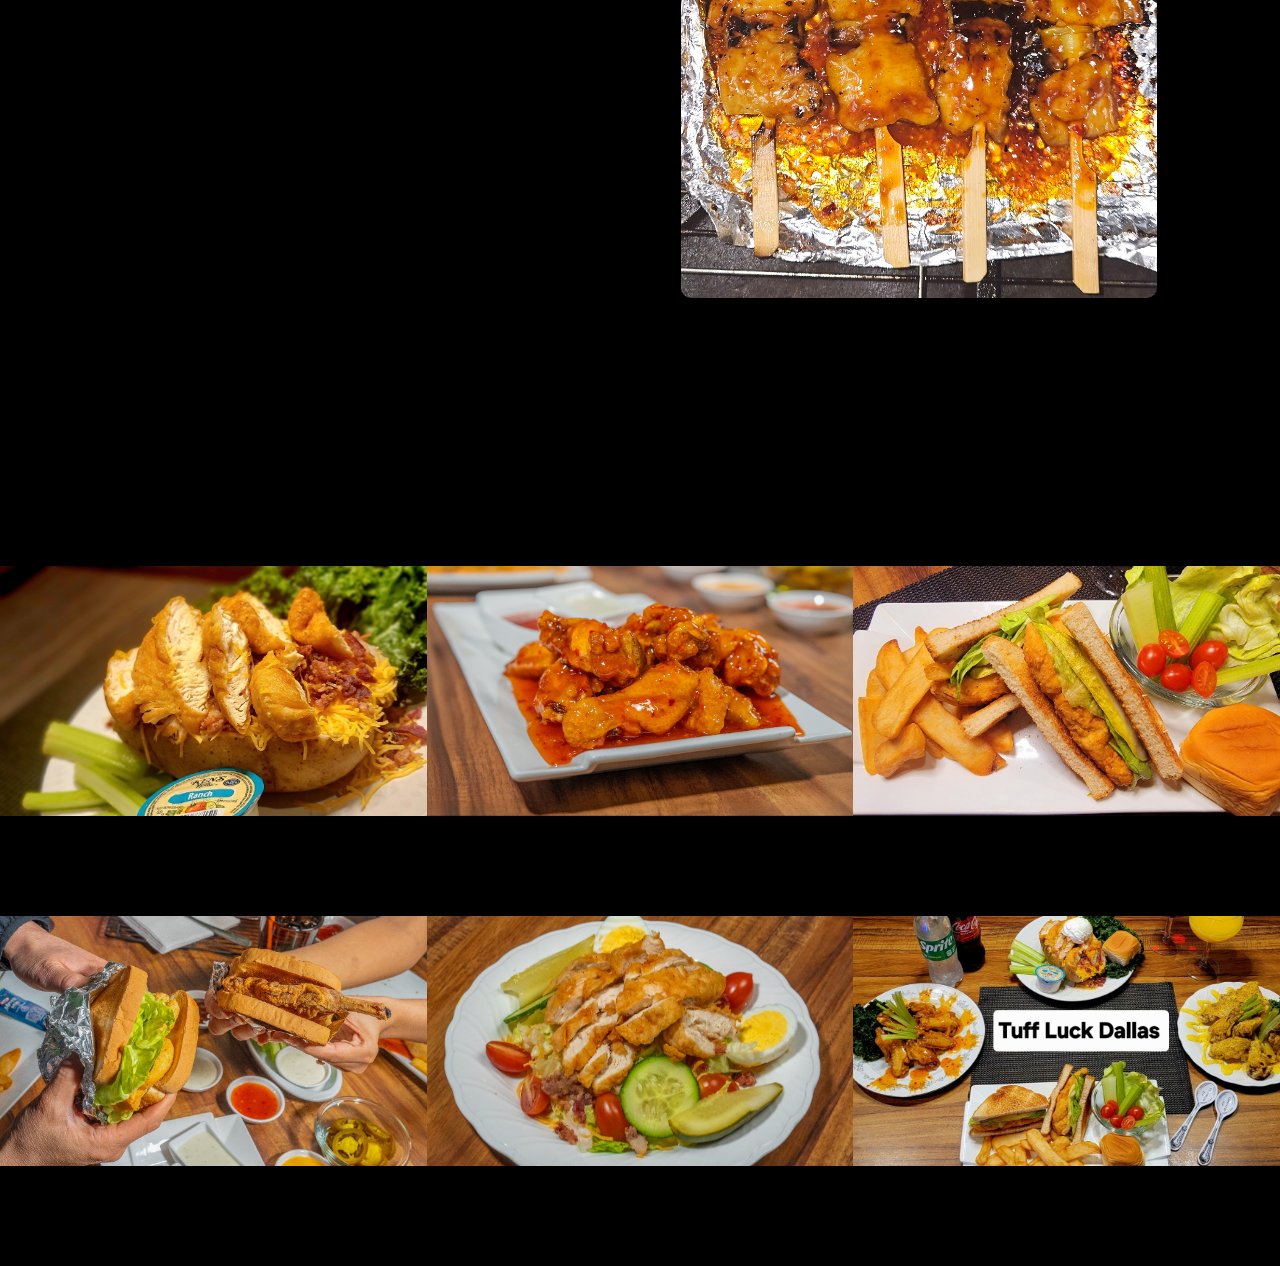
==== commit 86fa83a7: "Update index.html" ====
--- a/index.html
+++ b/index.html
@@ -26,34 +26,42 @@
 <style>
 
 @media (max-width: 768px) {
+@media (max-width: 768px) {
+    /* Ensure the parent container for the row is flex and centered */
     #new-menu .row {
-        flex-direction: column; /* Stack elements vertically */
-        text-align: center; /* Center text */
+        display: flex;
+        flex-direction: column;
+        justify-content: center;
+        align-items: center;
+        text-align: center;
     }
 
+    /* Ensure the image column is centered */
     #new-menu .col-md-6 {
-        width: 100%; /* Make both text and image full width */
-        padding: 0 5%; /* Add some padding for spacing */
+        display: flex;
+        justify-content: center;
+        align-items: center;
+        width: 100%;  /* Ensure full width on mobile */
+        padding-left: 0;  /* Remove any unnecessary padding */
+        padding-right: 0;
     }
 
-    #new-menu h4 {
-        font-size: 3em; /* Adjust heading size */
-    }
-
-    #new-menu h2 {
-        font-size: 1.5em; /* Adjust subheading size */
-    }
-
+    /* Ensure the image is responsive and centered */
     .menu-thumb {
         display: flex;
         justify-content: center;
+        align-items: center;
+        width: 100%;  /* Full width for the image container */
     }
 
     .menu-thumb img {
-        max-width: 100%; /* Ensure image scales properly */
-        height: auto;
+        max-width: 100%;  /* Make the image responsive */
+        height: auto;  /* Maintain aspect ratio */
+        object-fit: contain;  /* Keep the aspect ratio and avoid clipping */
+        border-radius: 10px;  /* Optional rounded corners */
     }
 }
+
 
      img {
      max-width: 100%;
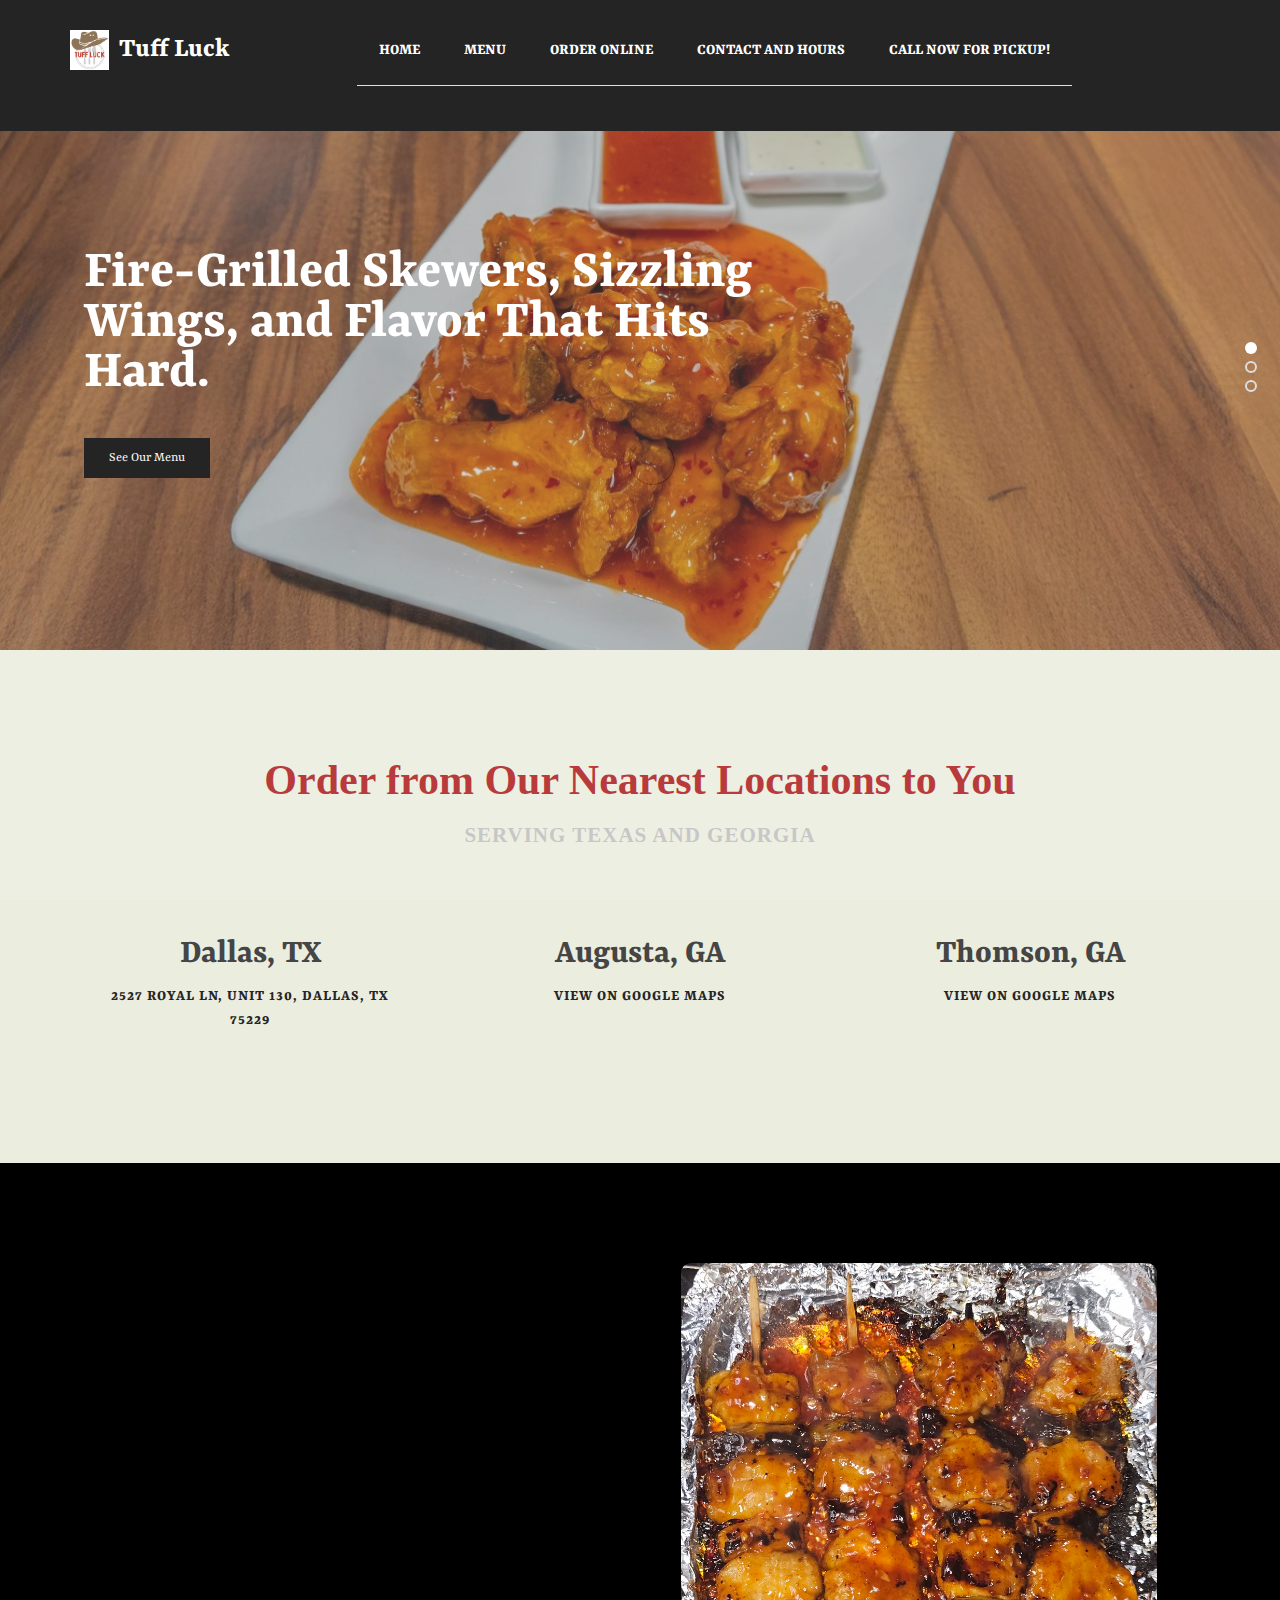
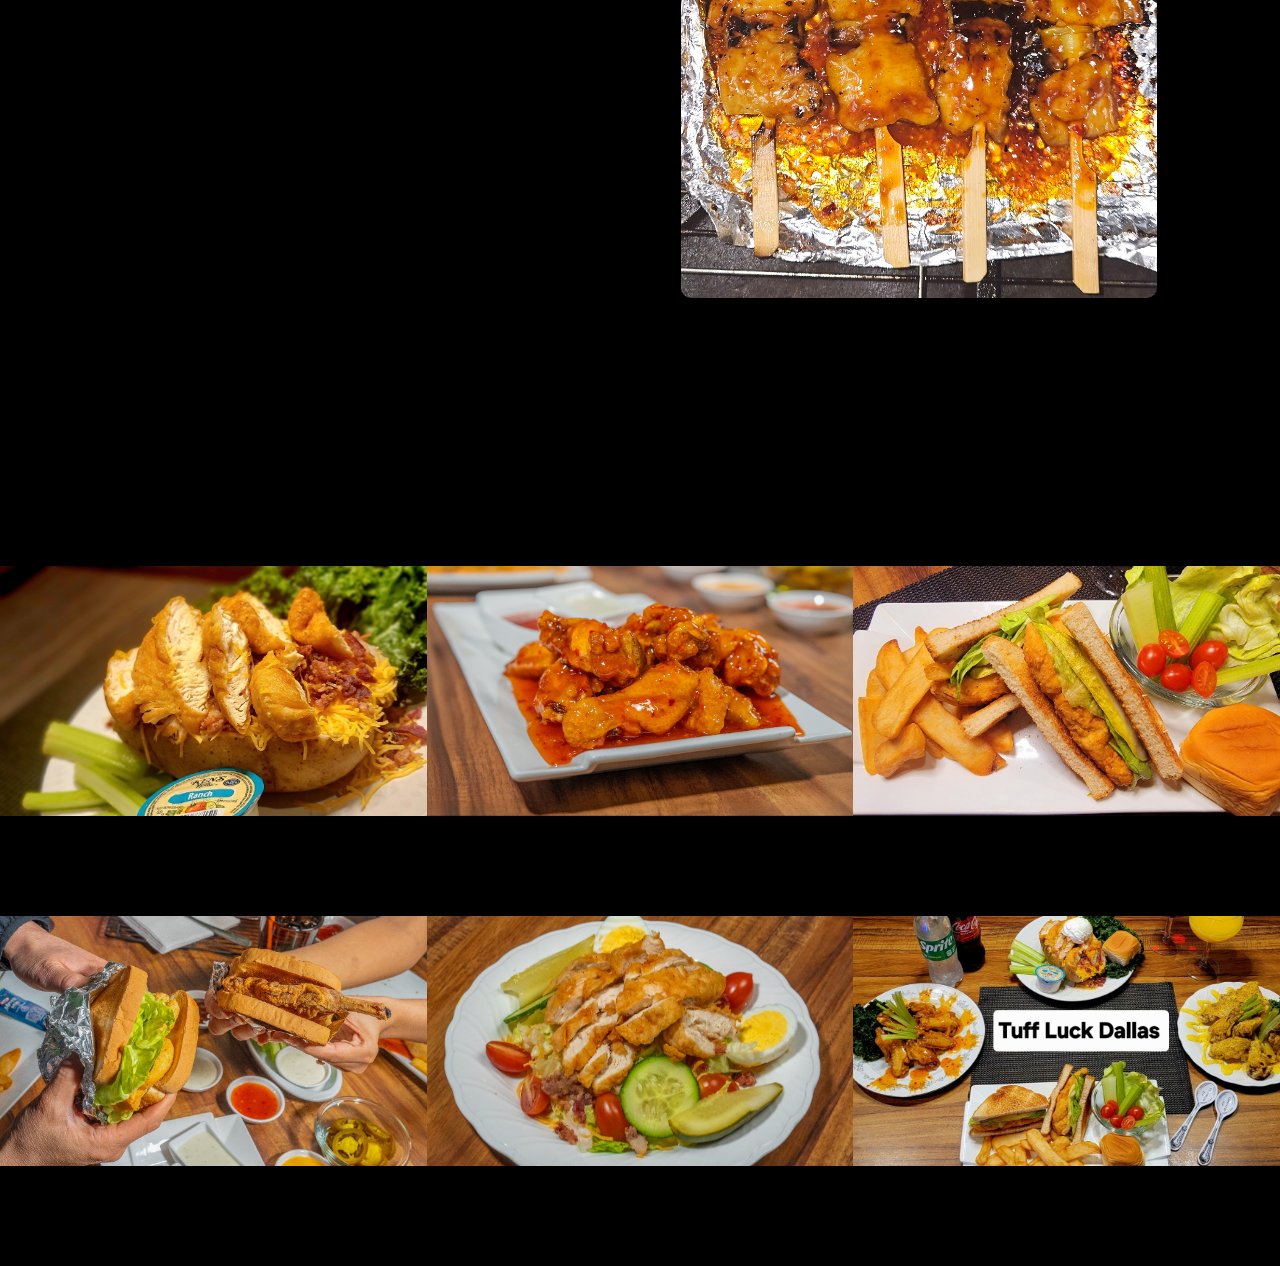
==== commit cdf01264: "Update index.html" ====
--- a/index.html
+++ b/index.html
@@ -25,42 +25,46 @@
 </head>
 <style>
 
+
 @media (max-width: 768px) {
-@media (max-width: 768px) {
-    /* Ensure the parent container for the row is flex and centered */
     #new-menu .row {
+        flex-direction: column; /* Stack elements vertically */
+        align-items: center; /* Center items horizontally */
+        text-align: center; /* Center text */
+    }
+
+    #new-menu .col-md-6 {
+        width: 100%; /* Full width for better layout */
         display: flex;
         flex-direction: column;
-        justify-content: center;
-        align-items: center;
-        text-align: center;
-    }
-
-    /* Ensure the image column is centered */
-    #new-menu .col-md-6 {
-        display: flex;
-        justify-content: center;
-        align-items: center;
-        width: 100%;  /* Ensure full width on mobile */
-        padding-left: 0;  /* Remove any unnecessary padding */
-        padding-right: 0;
-    }
-
-    /* Ensure the image is responsive and centered */
+        align-items: center; /* Center content */
+        text-align: center; /* Center text inside */
+    }
+
+    /* Ensure text is centered */
+    #new-menu h4, 
+    #new-menu h2,
+    #new-menu p {
+        text-align: center; 
+    }
+
+    /* Ensure the image is centered and responsive */
     .menu-thumb {
         display: flex;
-        justify-content: center;
-        align-items: center;
-        width: 100%;  /* Full width for the image container */
+        justify-content: center; /* Center the image horizontally */
+        align-items: center; /* Center image vertically */
+        width: 100%;
+        margin-top: 20px; /* Optional spacing */
     }
 
     .menu-thumb img {
-        max-width: 100%;  /* Make the image responsive */
-        height: auto;  /* Maintain aspect ratio */
-        object-fit: contain;  /* Keep the aspect ratio and avoid clipping */
-        border-radius: 10px;  /* Optional rounded corners */
+        max-width: 100%; /* Ensure image scales properly */
+        height: auto; /* Maintain aspect ratio */
+        object-fit: contain; /* Maintain aspect ratio while filling the container */
+        border-radius: 10px;
     }
 }
+
 
 
      img {
